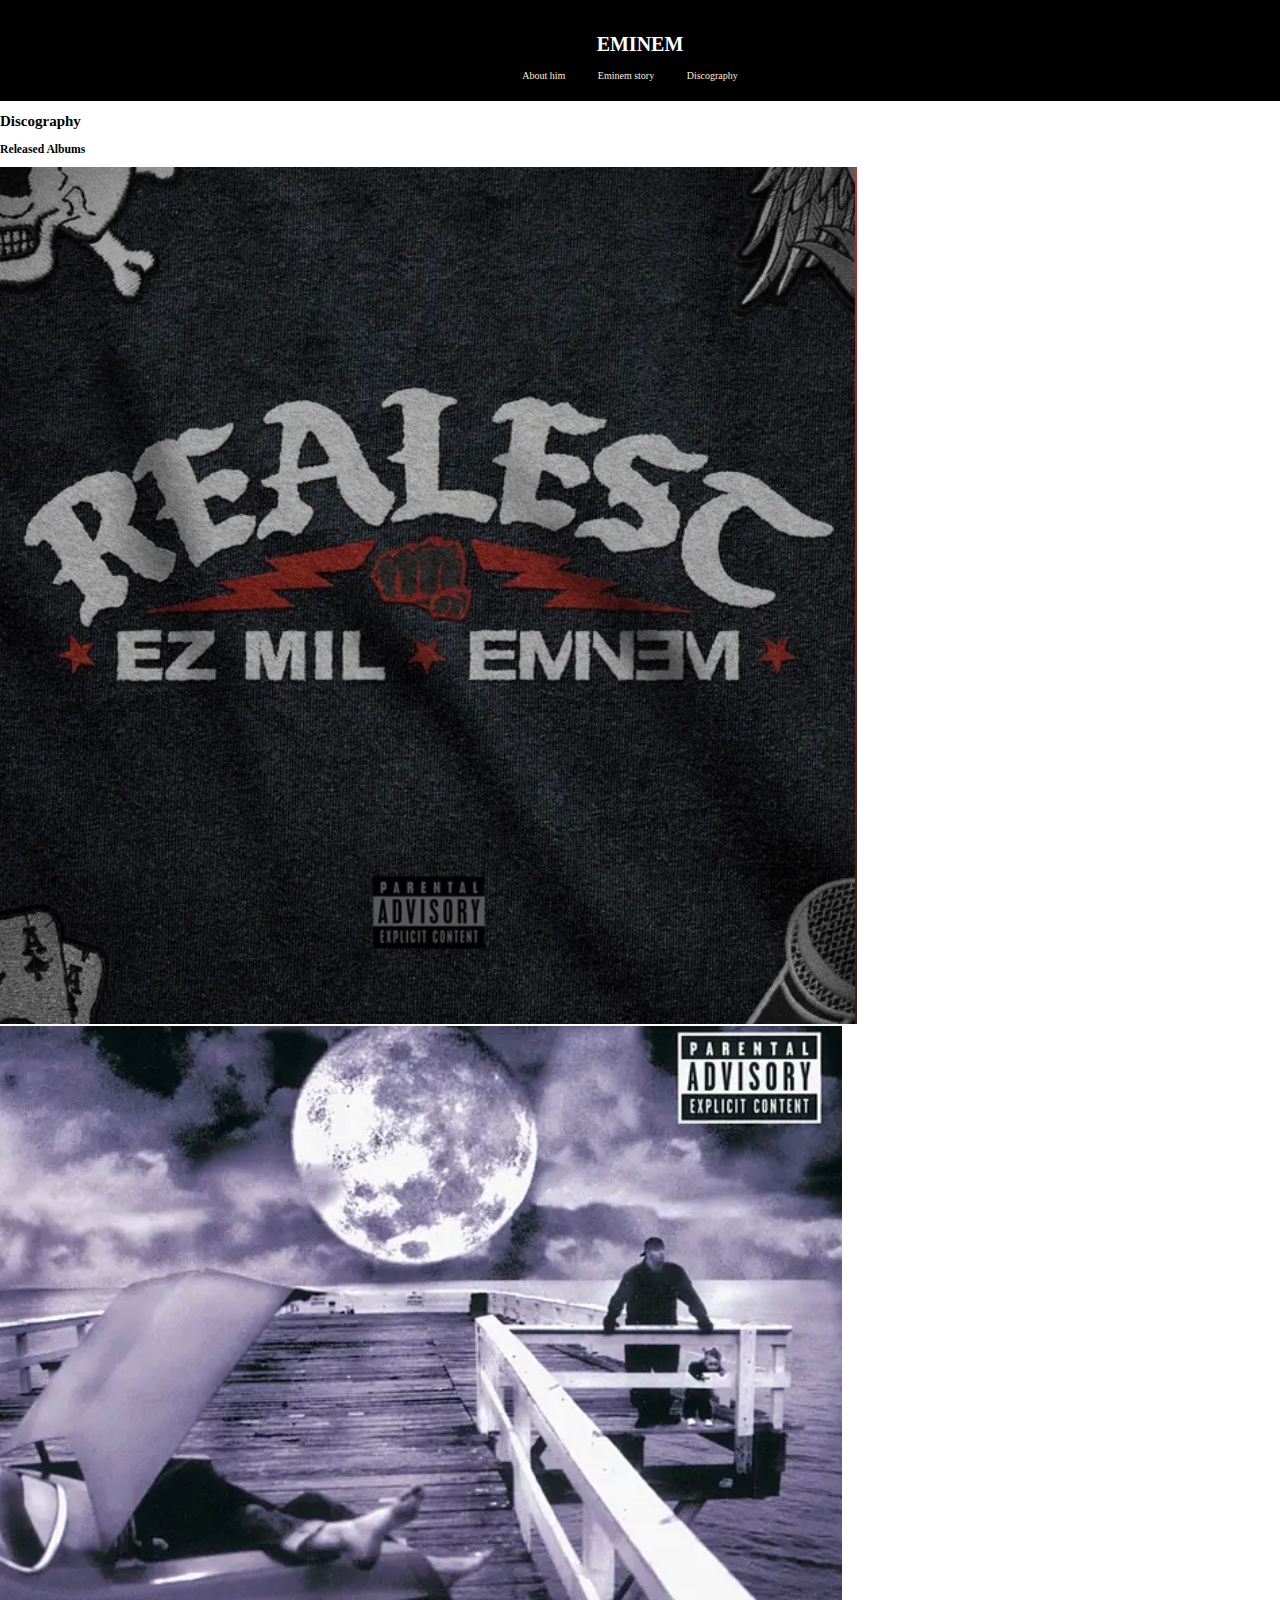
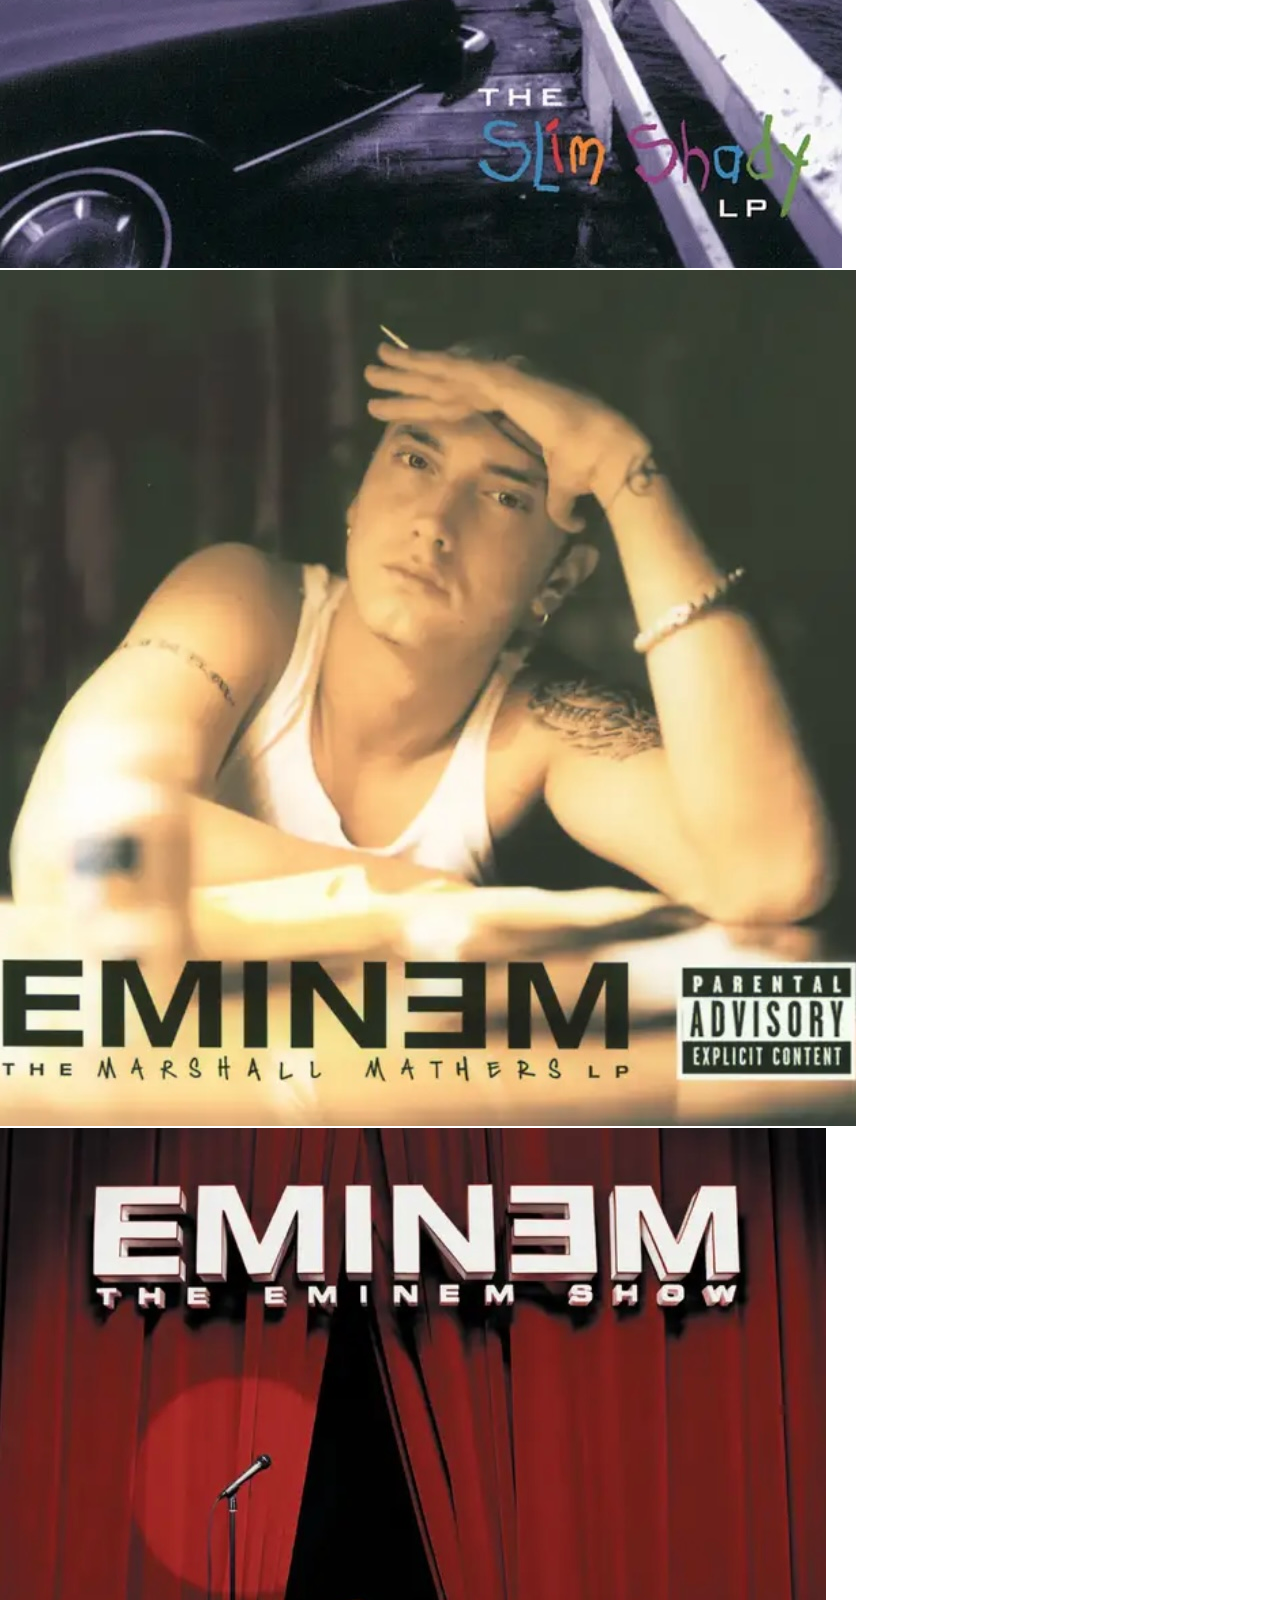
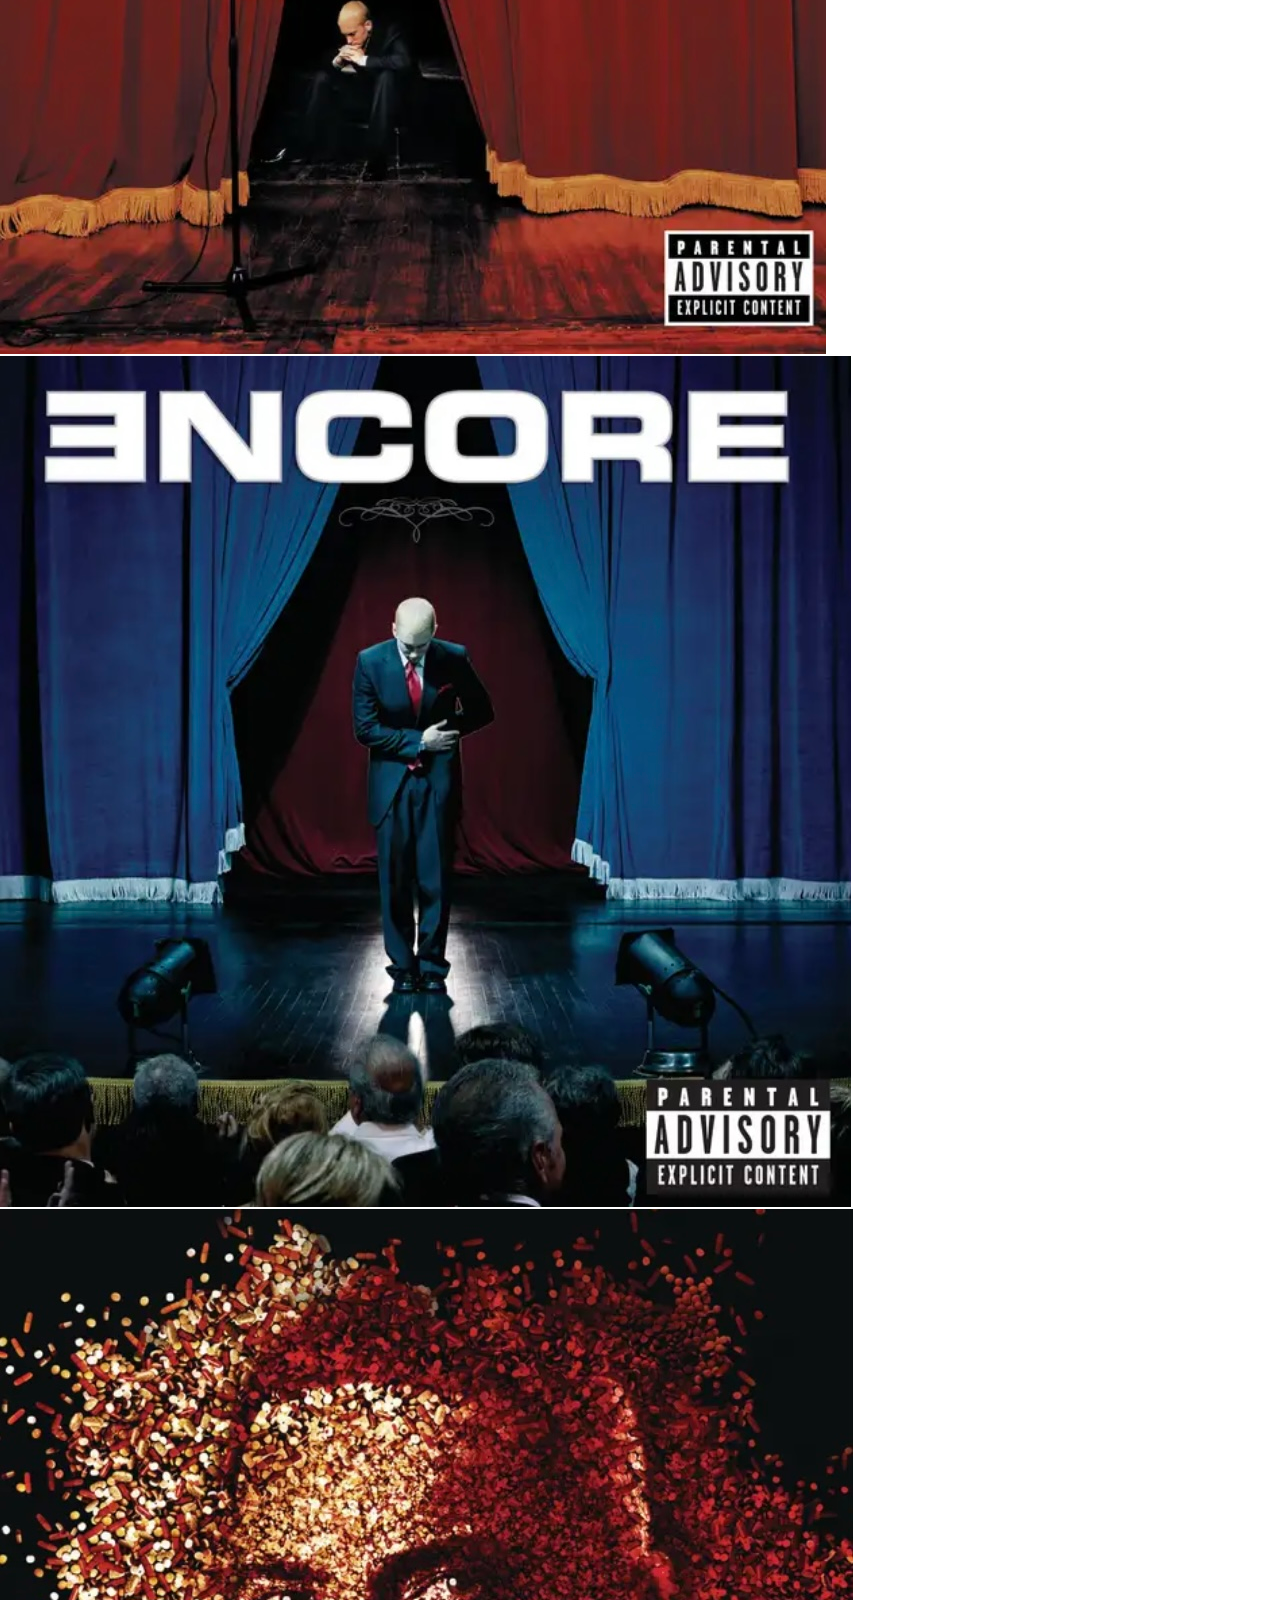
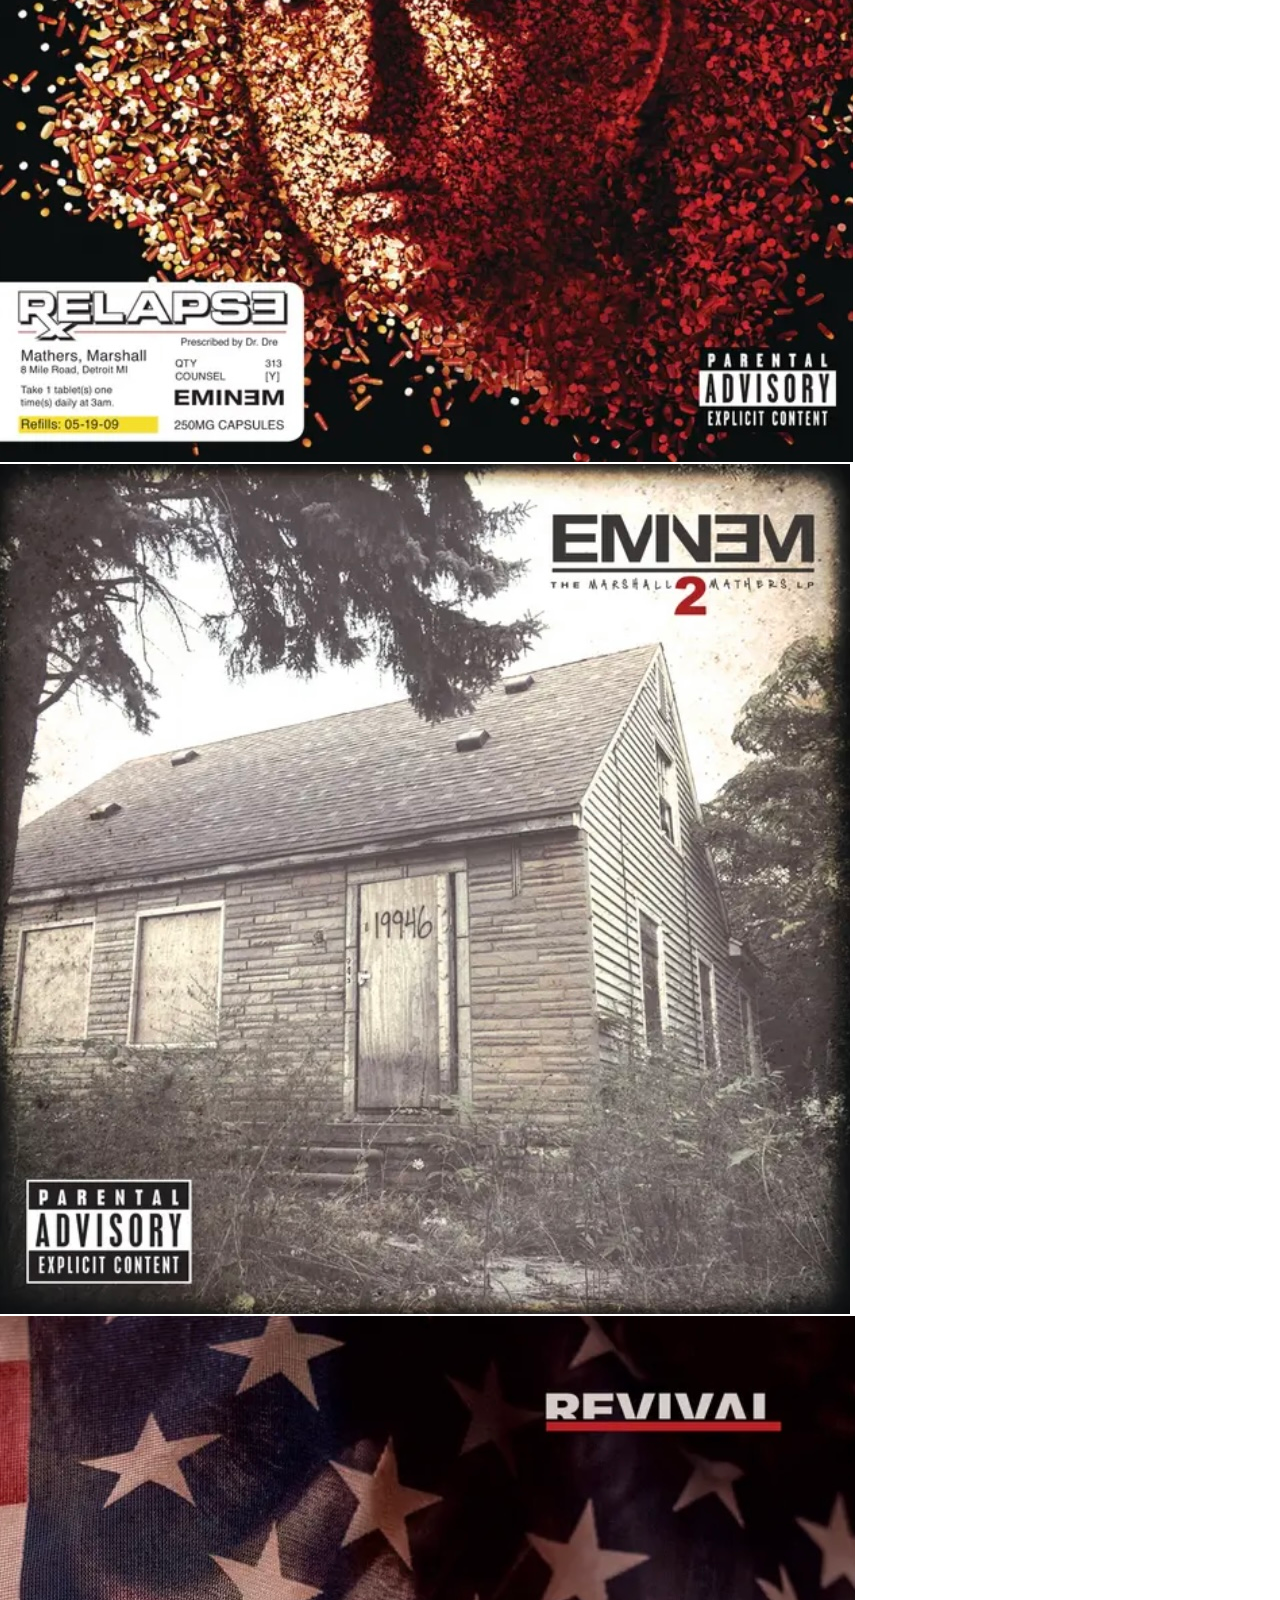
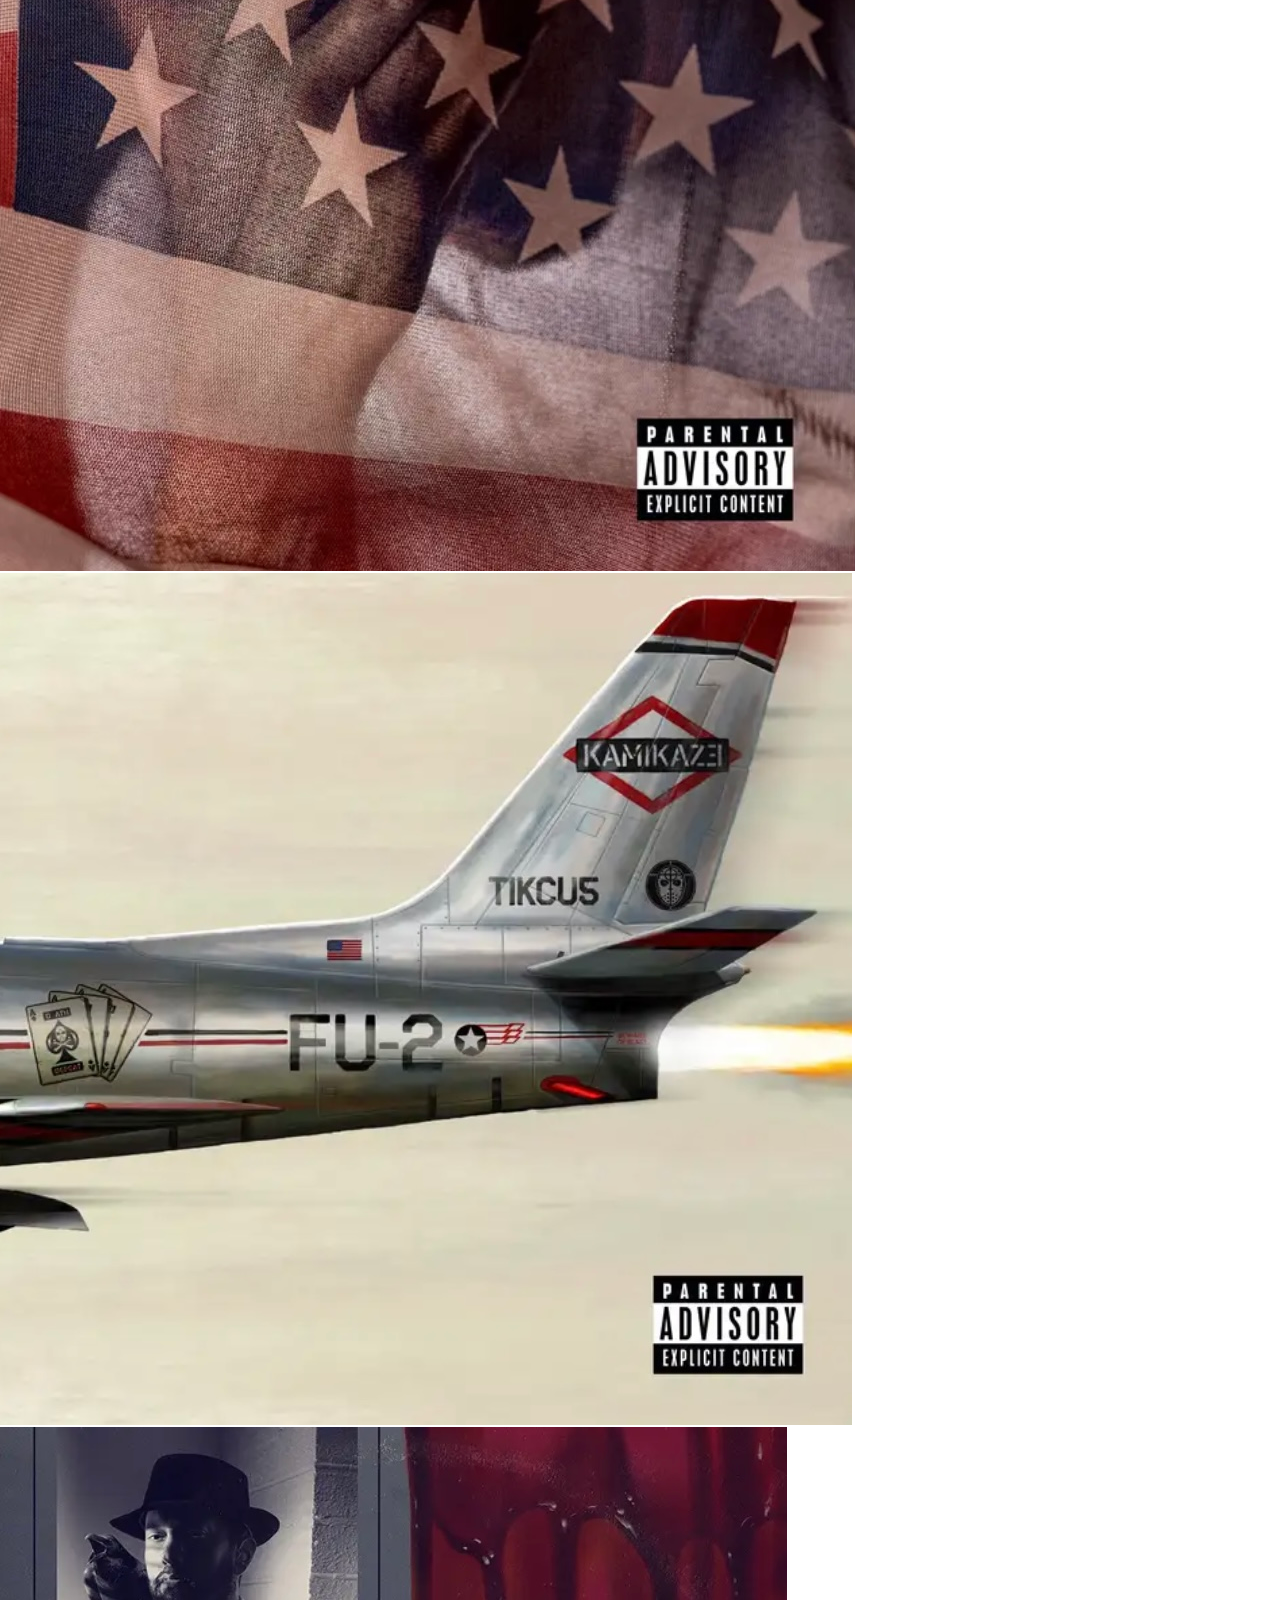
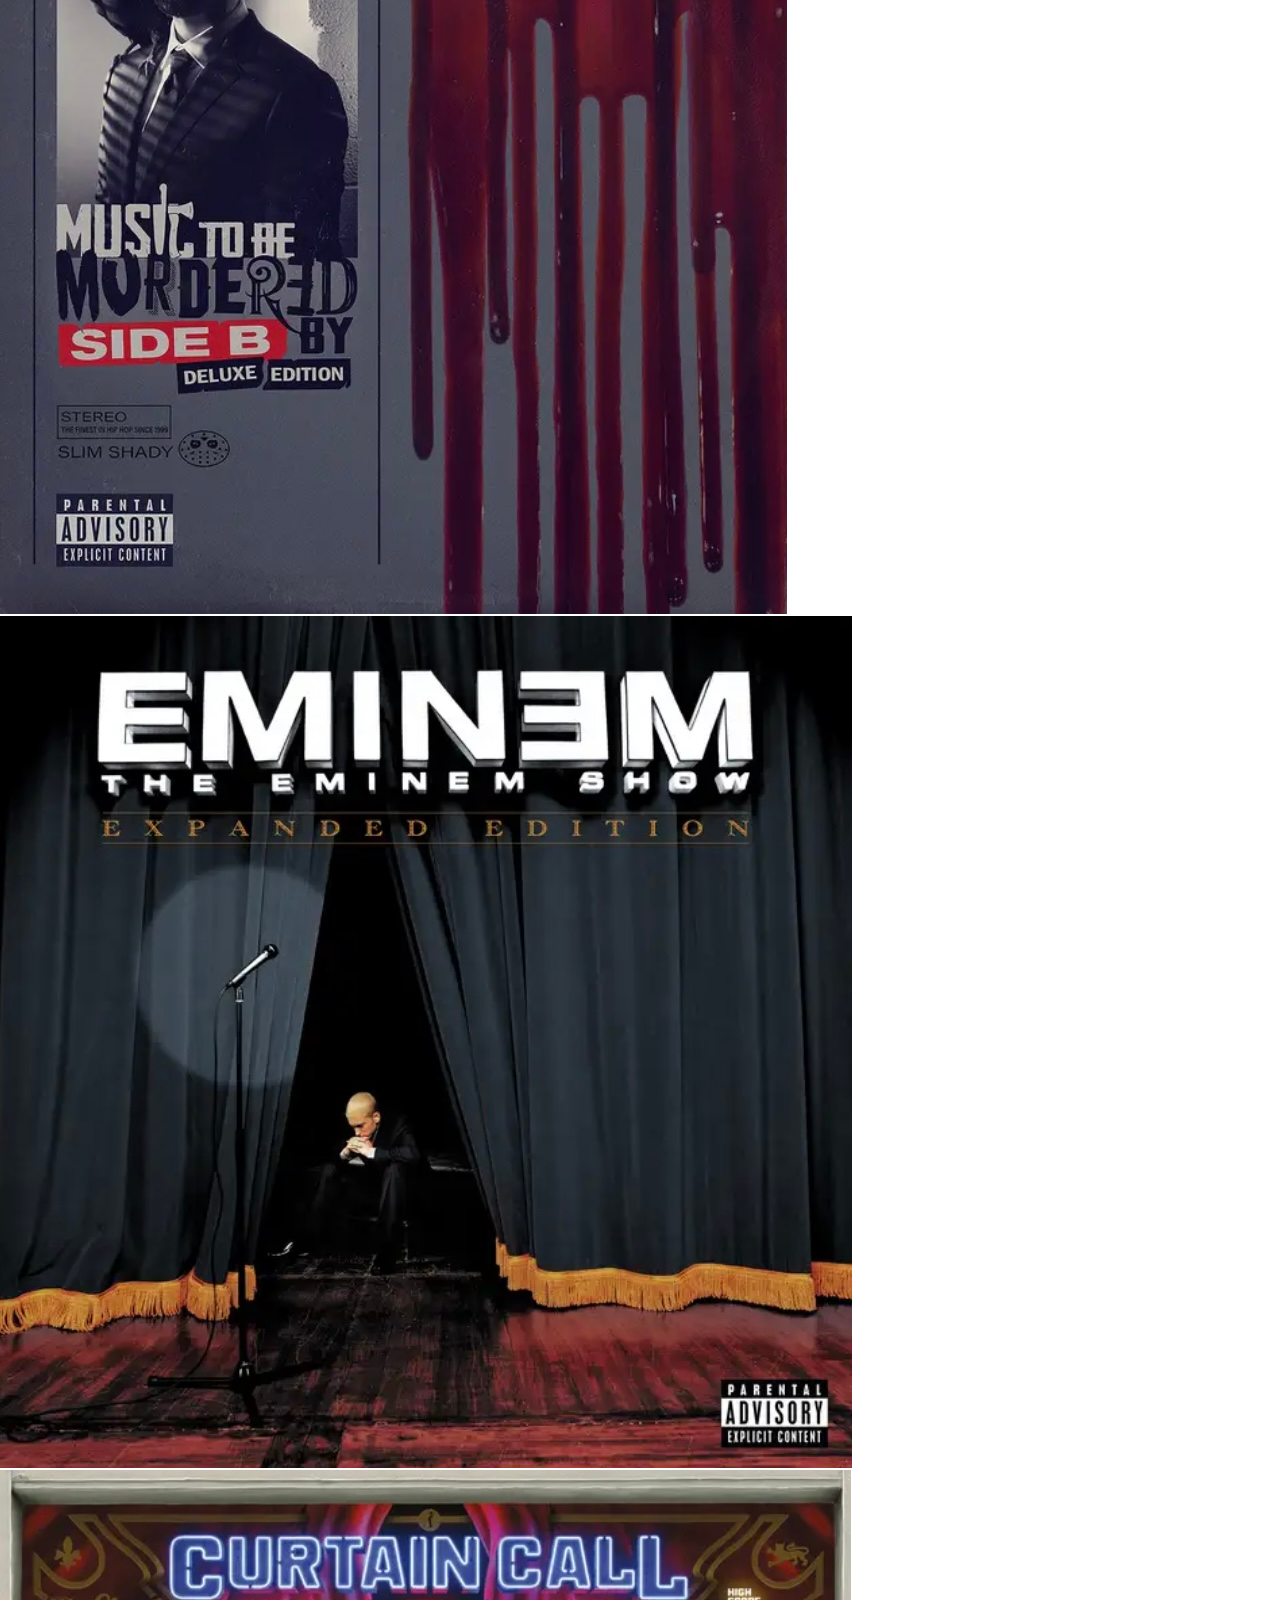
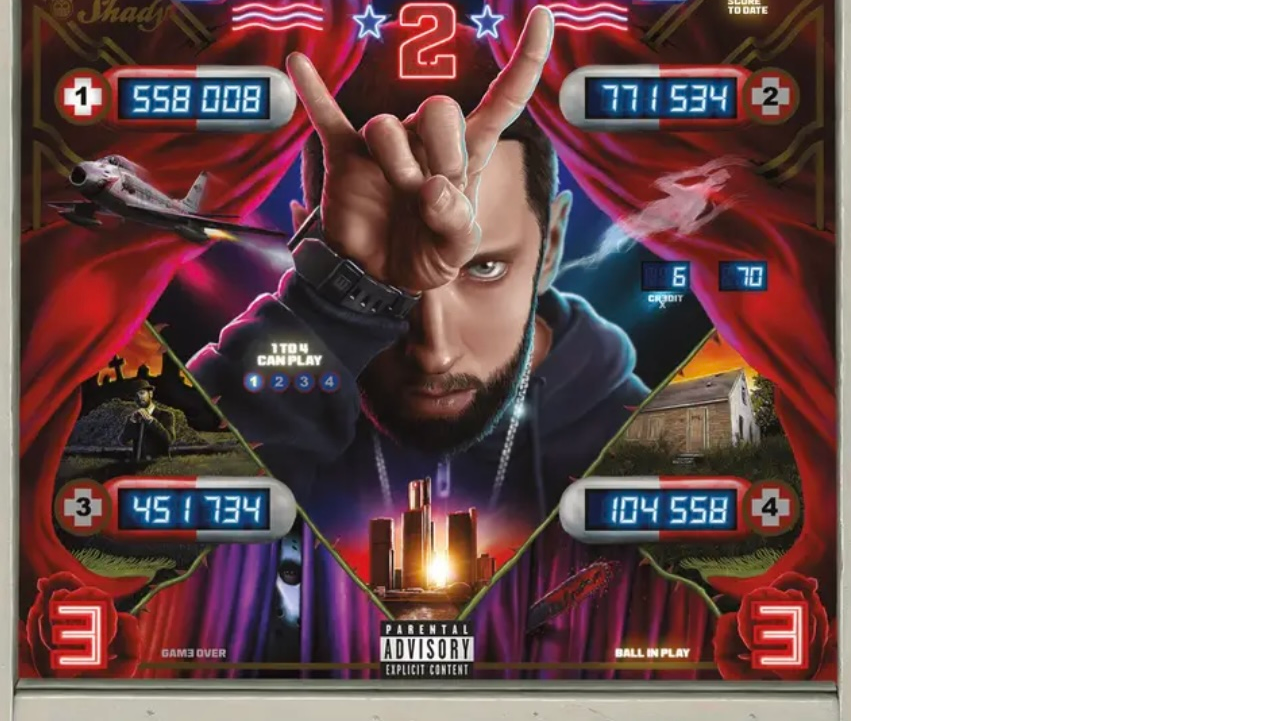
==== discography.html @ 68d5d9de "img and bootstrap commit" ====
<!DOCTYPE html>
<html lang="en">
<head>
    <meta charset="UTF-8">
    <meta name="viewport" content="width=device-width, initial-scale=1.0">
    <link rel="icon" href="./images/eminemIcon.png">
    <link rel="stylesheet" href="styled.css">
    <title>Discography</title>
</head>
<body>
    <header>
        <h1>EMINEM</h1>
      <nav class="navbar" role="navigation">
        <ul>
          <li><a href="eminem.html">About him</a></li>
          <li><a href="story.html">Eminem story</a></li>
          <li><a href="discography.html">Discography</a></li>
        </ul>
      </nav>
    </header>
    <h2>Discography</h2>
    <h3>Released Albums</h3>
    <div>
        <img src="./images/2023.jpg" alt="">
        <img src="./images/album1-1999.jpg" alt="1999">
        <img src="./images/album2-2001.jpg" alt="">
        <img src="./images/album3-2002.jpg" alt="">
        <img src="./images/album4-2004.jpg" alt="">
        <img src="./images/album5-2009.jpg" alt="">
        <img src="./images/album6-2013.jpg" alt="">
        <img src="./images/album7-2013.jpg" alt="">
        <img src="./images/album8-2017.jpg" alt="">
        <img src="./images/album9-2018.jpg" alt="">
        <img src="./images/album10-2020.jpg" alt="">
        <img src="./images/album11-2022.jpg" alt="">
        <img src="./images/album12-2022.jpg" alt="">
    </div>
</body>
</html>
---- styled.css ----
html{
    font-size: 10px;
}
body{
    margin: 0px;
    padding: 0px;
}

header {
    background-color: black;
    color: white;
    text-align: center;
    padding: 20px;
    }

nav ul {
    list-style: none;
    margin: 0;
    padding: 0;
}

nav li {
    display: inline-block;
    margin-right: 20px;
    }

nav a {
    color: blanchedalmond;
    text-decoration: none;
    padding: 5px;
}
        
nav a:hover {
    color: #6B0F1A;
}
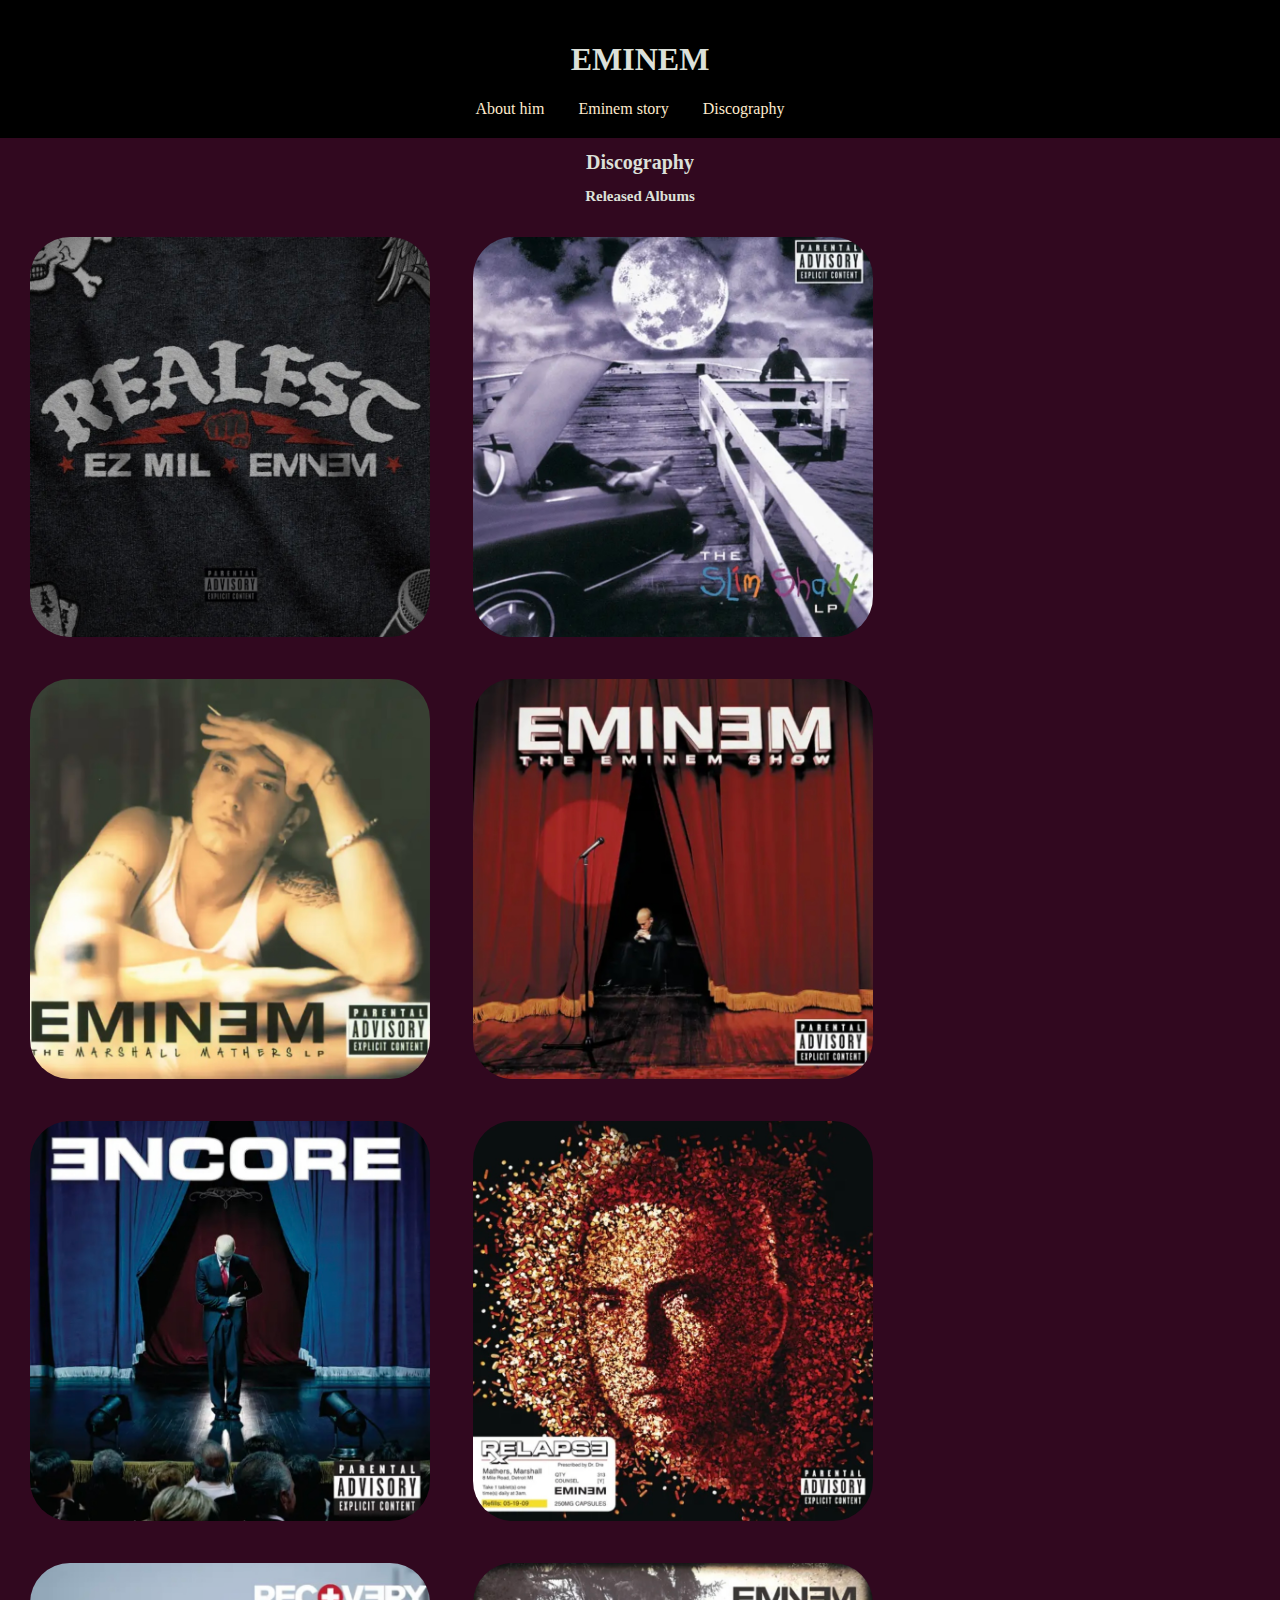
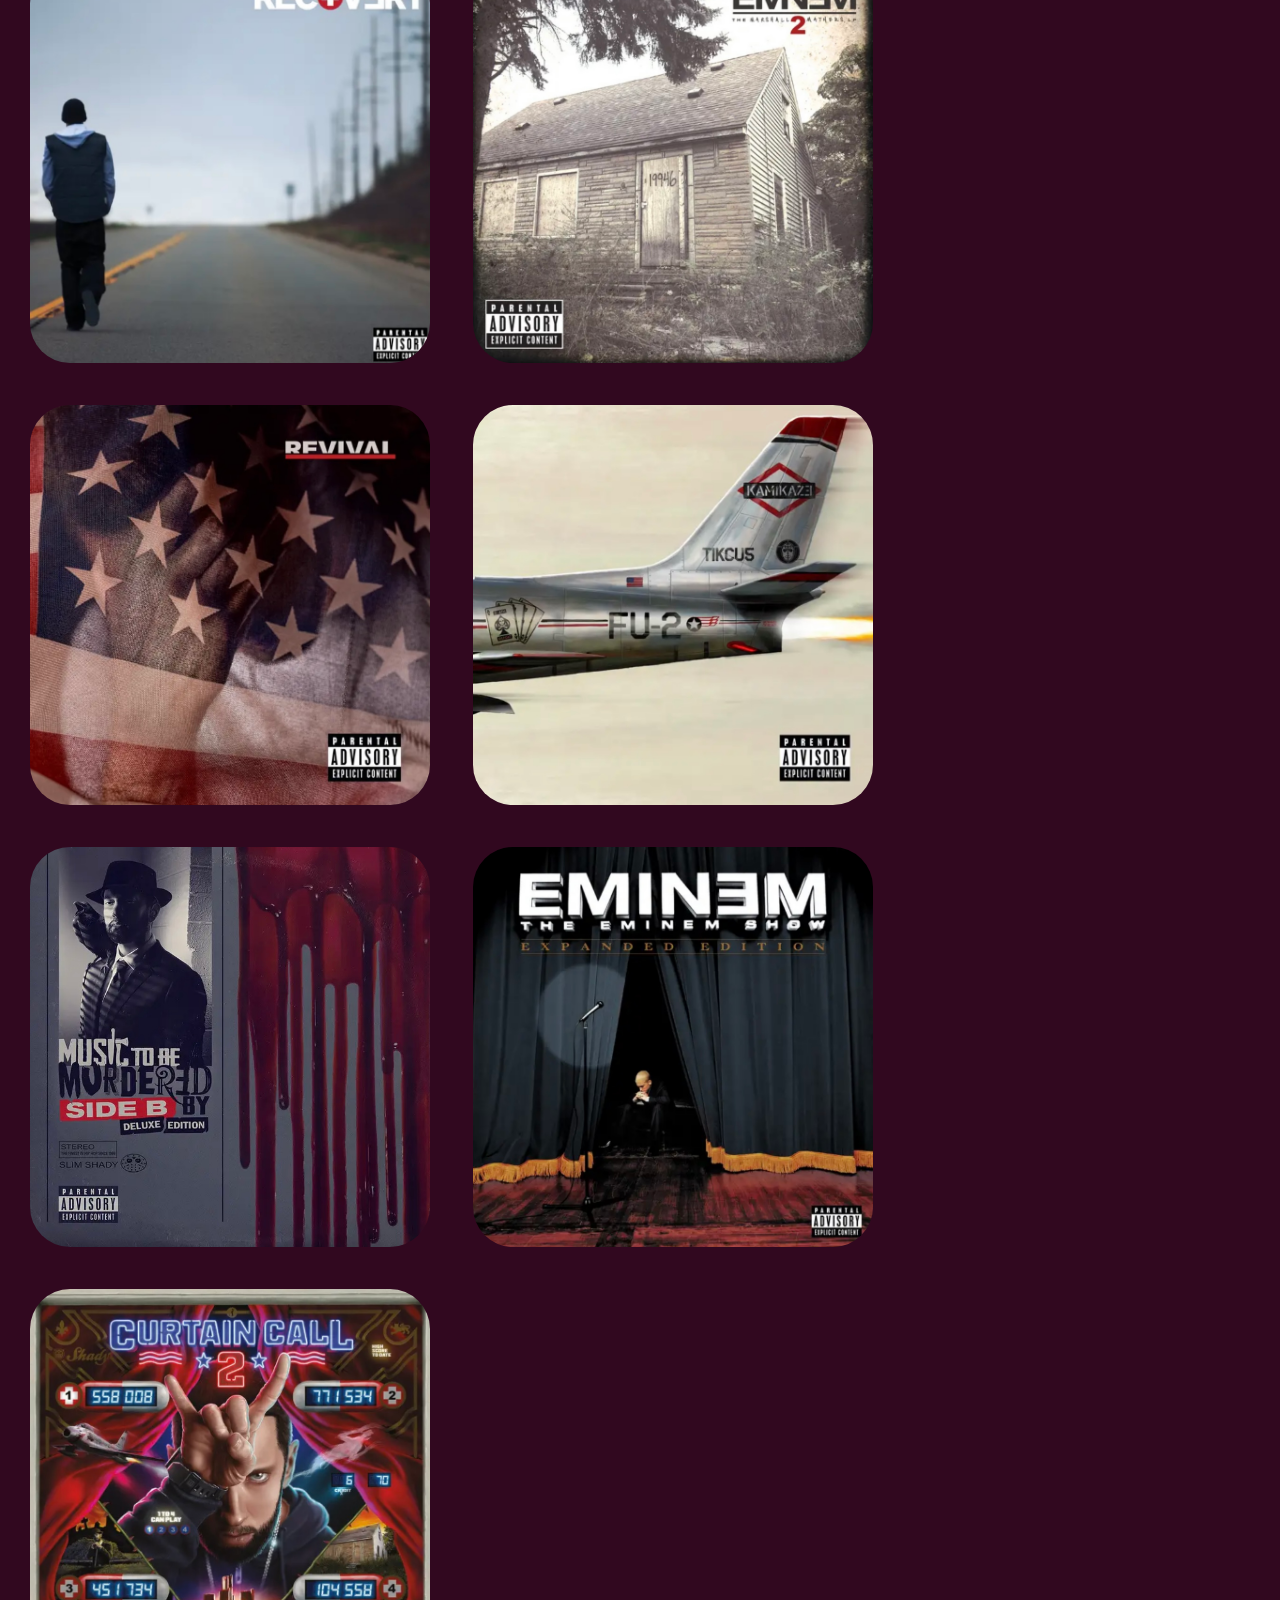
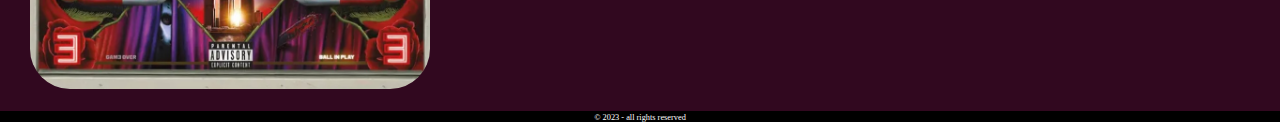
==== commit 8639c92a: "major changes" ====
--- a/discography.html
+++ b/discography.html
@@ -4,12 +4,13 @@
     <meta charset="UTF-8">
     <meta name="viewport" content="width=device-width, initial-scale=1.0">
     <link rel="icon" href="./images/eminemIcon.png">
-    <link rel="stylesheet" href="styled.css">
+    <link rel="stylesheet" href="styles.css">
+    <link rel="stylesheet" href="./styleD.css">
     <title>Discography</title>
 </head>
 <body>
     <header>
-        <h1>EMINEM</h1>
+      <h1>EMINEM</h1>
       <nav class="navbar" role="navigation">
         <ul>
           <li><a href="eminem.html">About him</a></li>
@@ -18,22 +19,29 @@
         </ul>
       </nav>
     </header>
-    <h2>Discography</h2>
-    <h3>Released Albums</h3>
-    <div>
-        <img src="./images/2023.jpg" alt="">
-        <img src="./images/album1-1999.jpg" alt="1999">
-        <img src="./images/album2-2001.jpg" alt="">
-        <img src="./images/album3-2002.jpg" alt="">
-        <img src="./images/album4-2004.jpg" alt="">
-        <img src="./images/album5-2009.jpg" alt="">
-        <img src="./images/album6-2013.jpg" alt="">
-        <img src="./images/album7-2013.jpg" alt="">
-        <img src="./images/album8-2017.jpg" alt="">
-        <img src="./images/album9-2018.jpg" alt="">
-        <img src="./images/album10-2020.jpg" alt="">
-        <img src="./images/album11-2022.jpg" alt="">
-        <img src="./images/album12-2022.jpg" alt="">
+    
+    <h1>Discography</h1>
+    <h2>Released Albums</h2>
+
+    <div class="content">
+      <div class="images">
+        <img id="images" src="./images/2023.jpg" alt="">
+        <img id="images" src="./images/album1-1999.jpg" alt="1999">
+        <img id="images" src="./images/album2-2001.jpg" alt="">
+        <img id="images" src="./images/album3-2002.jpg" alt="">
+        <img id="images" src="./images/album4-2004.jpg" alt="">
+        <img id="images" src="./images/album5-2009.jpg" alt="">
+        <img id="images" src="./images/album6-2010.jpg" alt="">
+        <img id="images" src="./images/album7-2013.jpg" alt="">
+        <img id="images" src="./images/album8-2017.jpg" alt="">
+        <img id="images" src="./images/album9-2018.jpg" alt="">
+        <img id="images" src="./images/album10-2020.jpg" alt="">
+        <img id="images" src="./images/album11-2022.jpg" alt="">
+        <img id="images" src="./images/album12-2022.jpg" alt="">
+      </div>
     </div>
+    <footer>
+     <small>© 2023 - all rights reserved</small>
+    </footer>
 </body>
 </html>--- a/styles.css
+++ b/styles.css
@@ -0,0 +1,43 @@
+html{
+    font-size: 10px;
+}
+
+body{
+    margin: 0px;
+    padding: 0px;
+}
+
+header {
+    background-color: black;
+    color: white;
+    text-align: center;
+    font-size: 1.6rem;
+    padding: 20px;
+    }
+
+nav ul {
+    list-style: none;
+    margin: 0;
+    padding: 0;
+}
+
+nav li {
+    display: inline-block;
+    margin-right: 20px;
+    }
+
+nav a {
+    color: blanchedalmond;
+    text-decoration: none;
+    padding: 5px;
+}
+        
+nav a:hover {
+    color: #6B0F1A;
+}
+
+footer{
+    background-color: black;
+    color: white;
+    text-align: center;
+}--- a/styleD.css
+++ b/styleD.css
@@ -0,0 +1,30 @@
+body{
+    background-color: #31081F;
+}
+
+h1{
+    text-align: center;
+    color: #DCE0D9;
+}
+
+h2{
+    text-align: center;
+    color: #DCE0D9;
+}
+
+.content{
+    display: flex;
+    flex-wrap: wrap;
+    margin-left: 10px;
+}
+
+#images:hover{
+    transition: ease-in-out 0.3s;
+    transform: scale(1.1) rotate(0deg);
+}
+img{
+    width: 400px;
+    height: 400px;
+    border-radius: 40px;
+    margin: 20px;
+}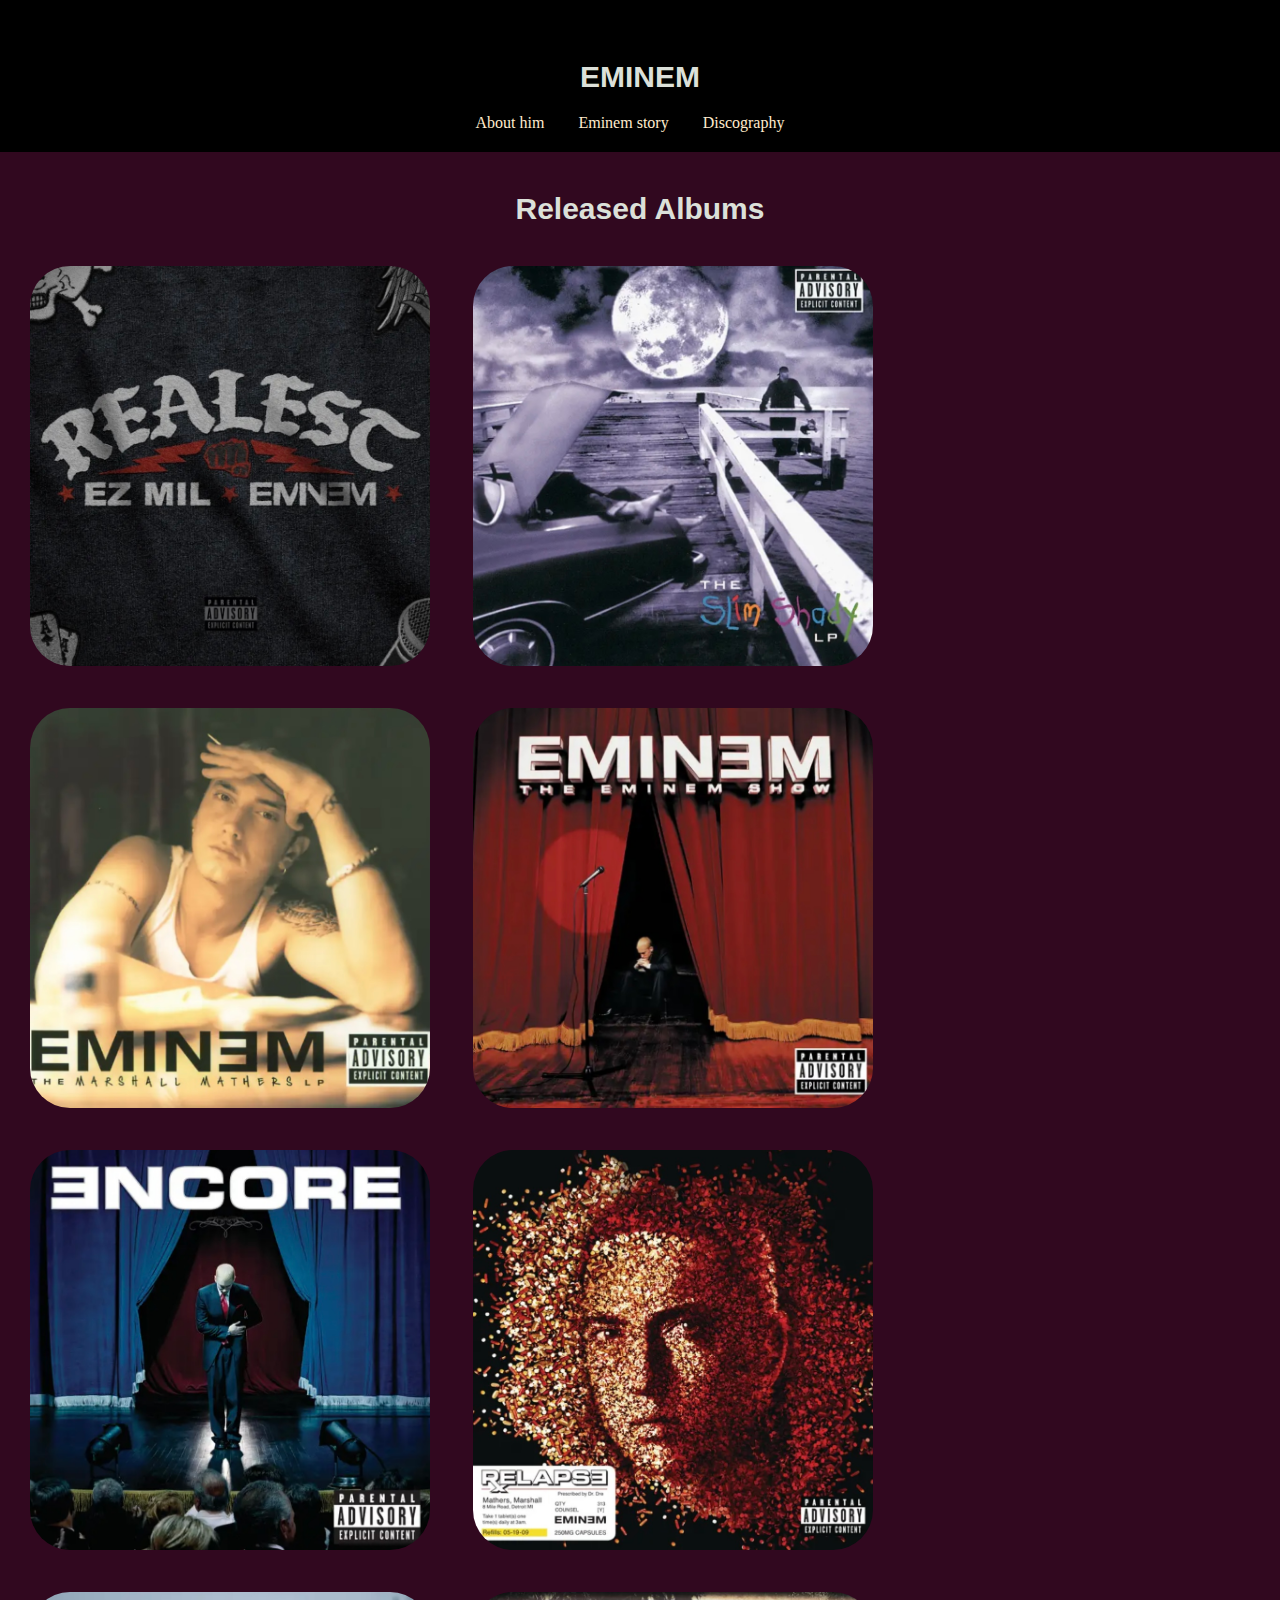
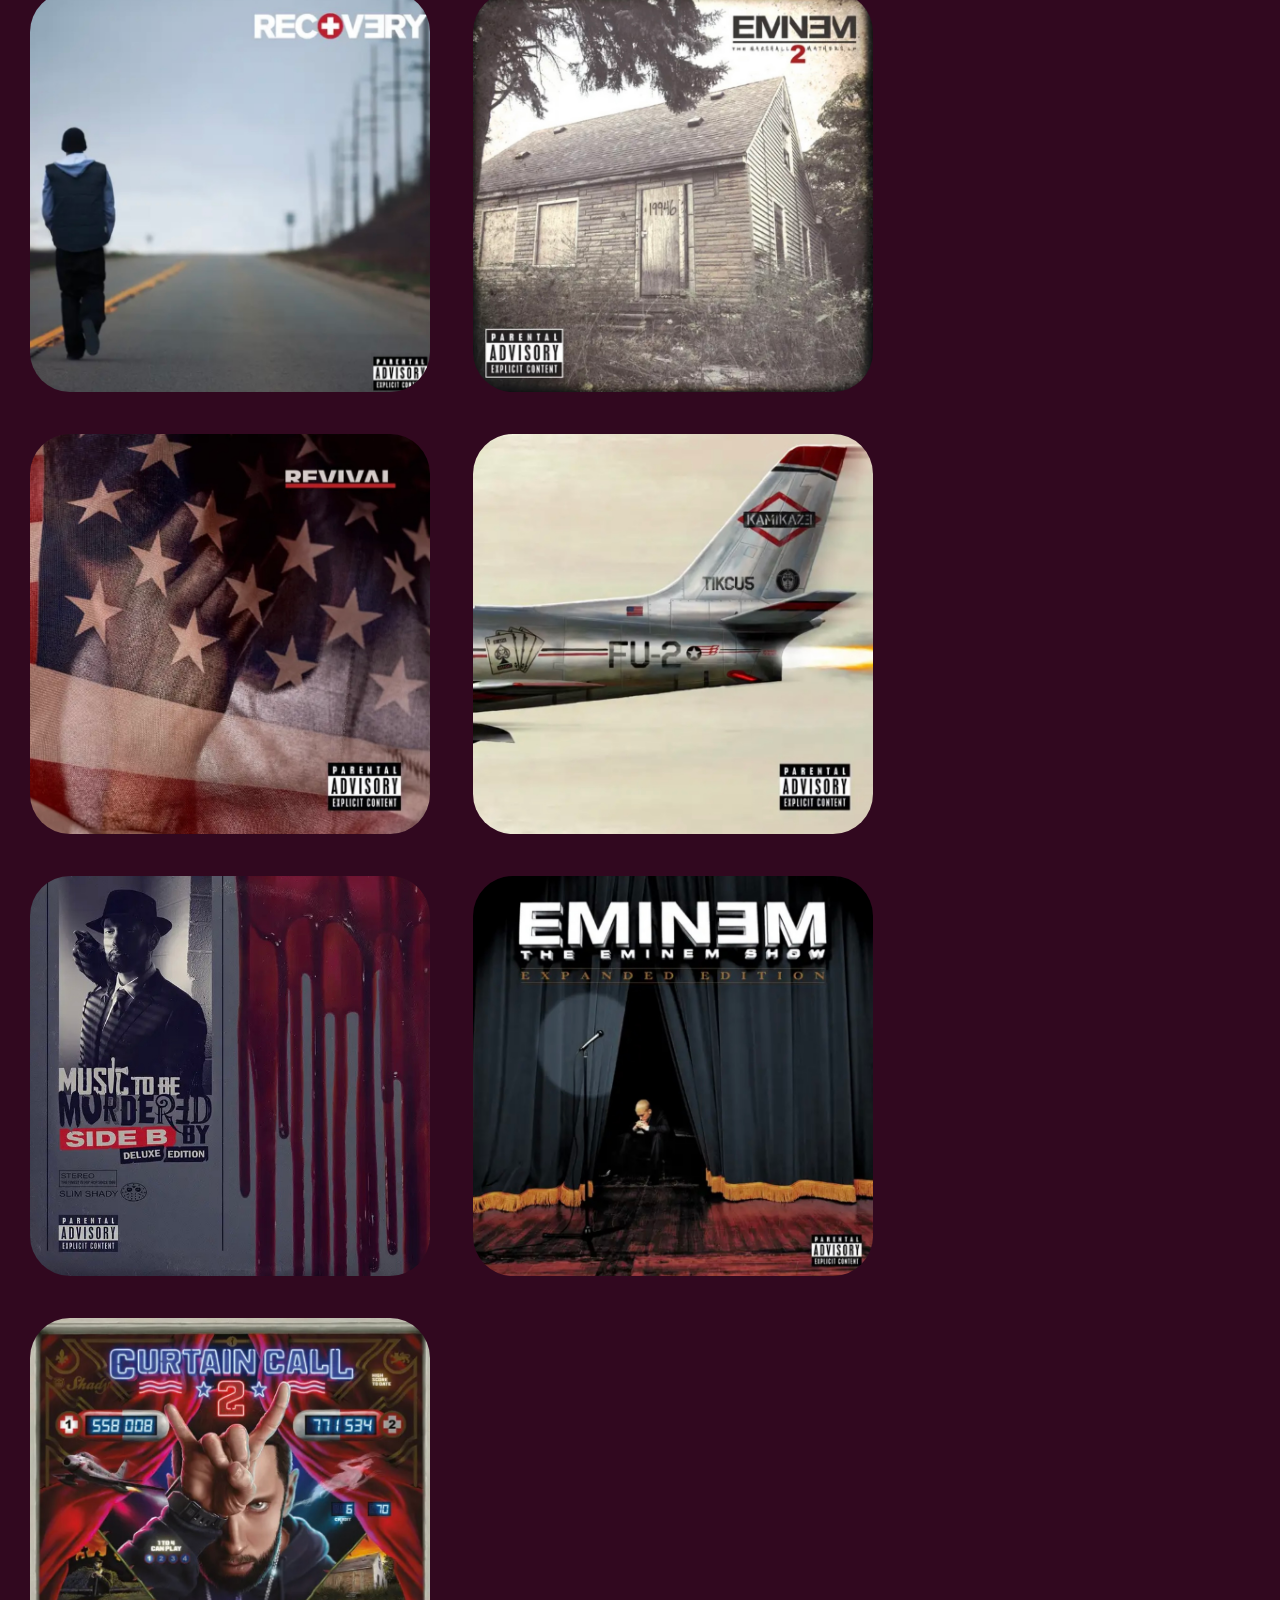
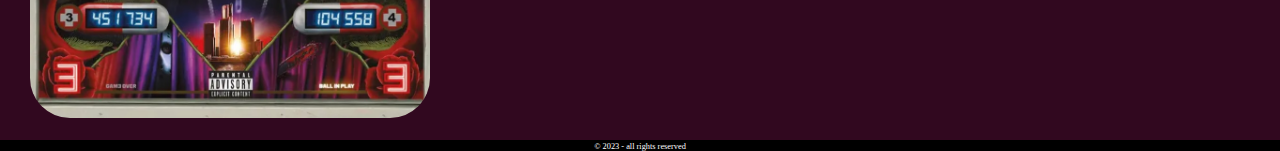
==== commit 983aa20f: "info & semi-final styles" ====
--- a/discography.html
+++ b/discography.html
@@ -20,8 +20,7 @@
       </nav>
     </header>
     
-    <h1>Discography</h1>
-    <h2>Released Albums</h2>
+    <h1>Released Albums</h1>
 
     <div class="content">
       <div class="images">
--- a/styles.css
+++ b/styles.css
@@ -7,13 +7,33 @@
     padding: 0px;
 }
 
+/* Anchura del scrollbar */
+::-webkit-scrollbar {
+    width: 8px;
+}
+
+/* Fondo del scrollbar */
+::-webkit-scrollbar-track {
+    background: white;
+}
+
+/* Estilo del thumb (la parte desplazable) */
+::-webkit-scrollbar-thumb {
+    background: black;
+}
+
+/* Hover sobre el thumb */
+::-webkit-scrollbar-thumb:hover {
+    background: #6B0F1A;
+}
+
 header {
     background-color: black;
     color: white;
     text-align: center;
     font-size: 1.6rem;
     padding: 20px;
-    }
+}
 
 nav ul {
     list-style: none;
@@ -24,7 +44,7 @@
 nav li {
     display: inline-block;
     margin-right: 20px;
-    }
+}
 
 nav a {
     color: blanchedalmond;
--- a/styleD.css
+++ b/styleD.css
@@ -3,13 +3,11 @@
 }
 
 h1{
+    margin-top: 40px;
     text-align: center;
     color: #DCE0D9;
-}
-
-h2{
-    text-align: center;
-    color: #DCE0D9;
+    font-size: 3rem;
+    font-family:'Gill Sans', 'Gill Sans MT', Calibri, 'Trebuchet MS', sans-serif;
 }
 
 .content{
